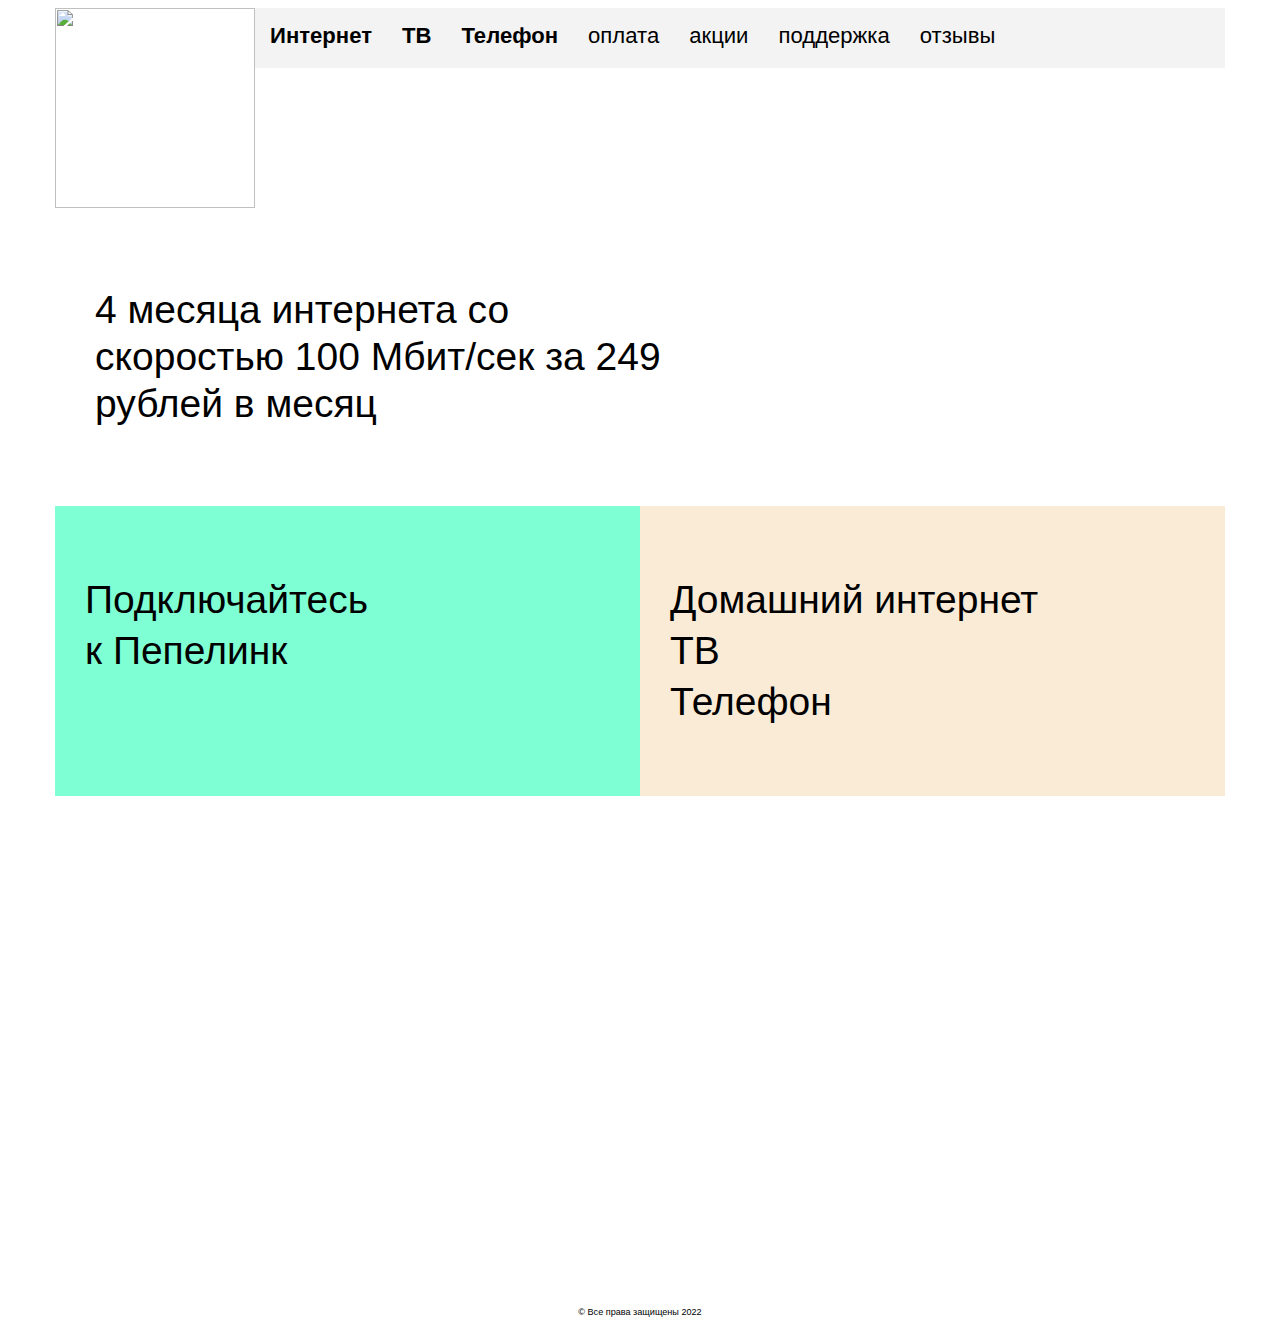
==== index.html @ 8253ea85 "Initial project version" ====
<html>
<!DOCTYPE html>

<head>
    <title>Пепелинк - Интернет-коллайдер</title>
    <link href="index.css" rel="stylesheet" type="text/css" media="screen">
</head>

<body>
    <div class="wrapper">
        <header class="size-web">
            <a href="index.html"><img hight="60" width="200" class="logo" src="images/pepelink.png"></a>
            <div class="navigation size-web">
                <div>
                    <a class="caption">Интернет</a>
                </div>
                <div>
                    <a class="caption">ТВ</a>
                </div>
                <div>
                    <a class="caption">Телефон</a>
                </div>
                <div>
                    <p>оплата</p>
                </div>
                <div>
                    <p>акции</p>
                </div>
                <div>
                    <p>поддержка</p>
                </div>
                <div>
                    <p>отзывы</p>
                </div>
            </div>
        </header>
        <main class="size-web">
            <div class="text">
                <p>4 месяца интернета со<br>
                    скоростью 100 Мбит/сек за 249<br>
                    рублей в месяц</p>
            </div>
            <div class="connect">
                <div class="connect-block">
                    <p class="font">Подключайтесь<br> к Пепелинк</p>
                </div>
                <div class="connect-block connect-list">
                    <div class="font">
                        <p>Домашний интернет<br>
                            ТВ<br>
                            Телефон<br>
                        </p>
                    </div>
                </div>
            </div>
        </main>
        <footer class="size-web footer">
            <p class="footer">© Все права защищены 2022</p>
        </footer>
    </div>
</body>

</html>
---- index.css ----
html {
    min-height: 100%;
}

body {
    font-family: sans-serif;
    font-size: small;
    background: url(https://www.free-wallpapers.su/data/media/3/big/anm5116.jpg) no-repeat fixed;
}

main {
    display: flex;
    justify-content: flex-start;
    flex-direction: column;
    position: relative;
    min-height: 100%;
    height: 1080px;

}

.size-web {
    width: 1170px;
    margin: 0 auto;
    background-color: white;
}

header {
    display: flex;

}

.wrapper {
    min-height: 100%;
    display: flex;
    flex-direction: column;
    justify-content: end
}

.navigation a,
.navigation p {
    margin: auto;
}

.navigation {
    display: flex;
    align-items: baseline;
    justify-content: flex-start;
    background-color: #f3f3f3;
    height: 60px;

}

.caption,
.navigation p {
    padding: 15px 15px;
    font-size: 170%;
}

.caption {
    font-weight: bolder;
}

.text {
    background-image: url(images/1i.png);
    background-repeat: no-repeat;
}

div.text p {
    font-size: 300%;
    line-height: 1.2;
    padding: 40px;
}

.connect {
    display: flex;
    align-items: stretch;
    justify-content: space-between;

}

.connect-block {
    width: 48%;
    background-color: aquamarine;
    padding: 30px;
}

.font {
    font-size: 300%;
    line-height: 1.3;

}

.connect-list {
    background-color: antiquewhite;
}

ul {
    list-style-type: none;
}

footer {
    font-size: 70%;
    text-align: center;
    line-height: normal;
}

.footer {
    padding: 5px 0px;
}
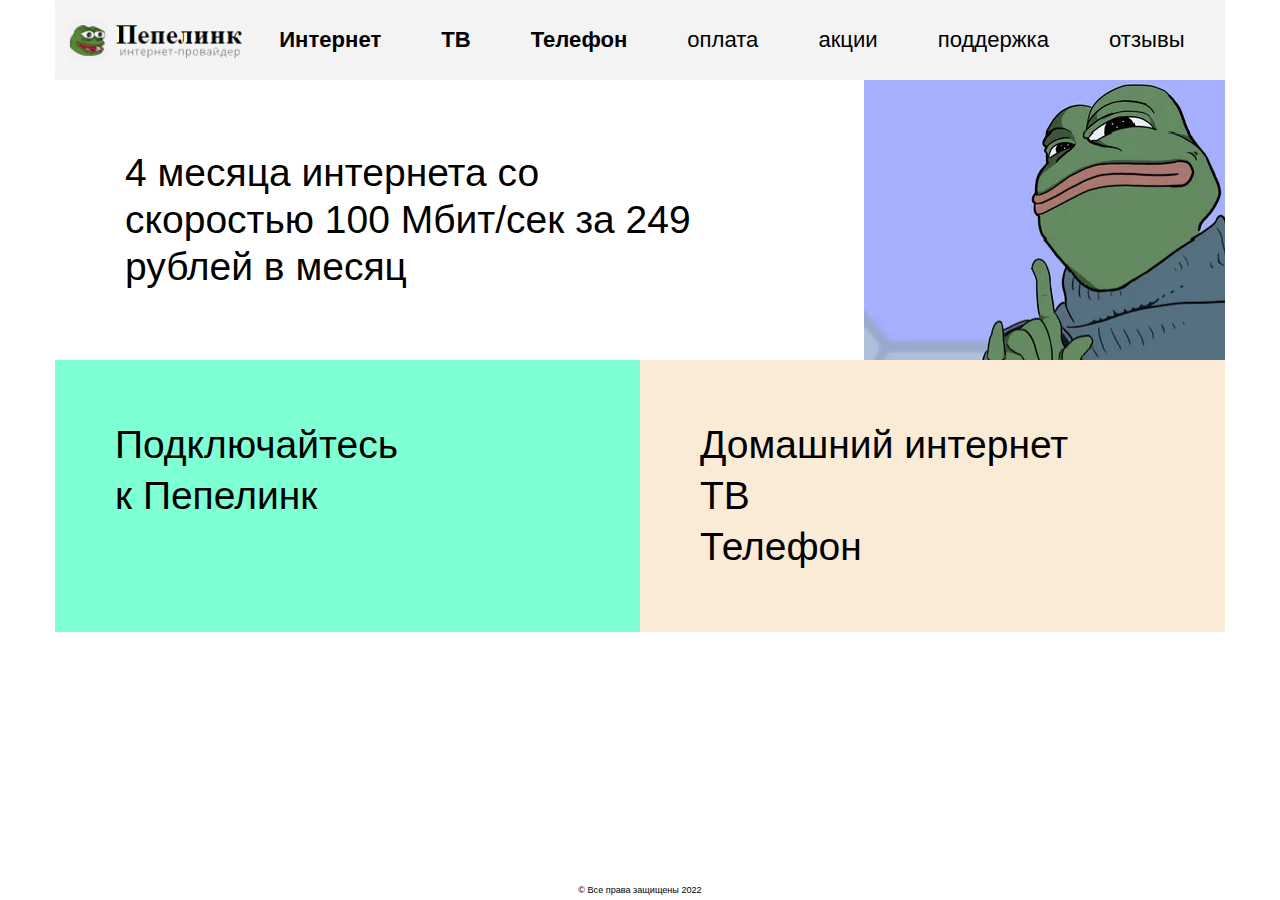
==== commit 9ea239a7: "fix css" ====
--- a/index.html
+++ b/index.html
@@ -2,62 +2,68 @@
 <!DOCTYPE html>
 
 <head>
-    <title>Пепелинк - Интернет-коллайдер</title>
+    <title>Неовалинк - Интернет-коллайдер</title>
     <link href="index.css" rel="stylesheet" type="text/css" media="screen">
 </head>
 
-<body>
-    <div class="wrapper">
-        <header class="size-web">
-            <a href="index.html"><img hight="60" width="200" class="logo" src="images/pepelink.png"></a>
-            <div class="navigation size-web">
-                <div>
-                    <a class="caption">Интернет</a>
-                </div>
-                <div>
-                    <a class="caption">ТВ</a>
-                </div>
-                <div>
-                    <a class="caption">Телефон</a>
-                </div>
-                <div>
-                    <p>оплата</p>
-                </div>
-                <div>
-                    <p>акции</p>
-                </div>
-                <div>
-                    <p>поддержка</p>
-                </div>
-                <div>
-                    <p>отзывы</p>
+<body style="height: 100%;">
+
+<div class="wrapper size-web">
+    <header>
+        <a class="logo" href="">
+            <img height="60" src="images/pepelink.png"></a>
+        <div class="navigation">
+            <div>
+                <a href="" class="caption">Интернет</a>
+            </div>
+            <div>
+                <a href="" class="caption">ТВ</a>
+            </div>
+            <div>
+                <a href="" class="caption">Телефон</a>
+            </div>
+            <div>
+                <a href="">оплата</a>
+            </div>
+            <div>
+                <a href="">акции</a>
+            </div>
+            <div>
+                <a href="">поддержка</a>
+            </div>
+            <div>
+                <a href="">отзывы</a>
+            </div>
+        </div>
+    </header>
+    <main>
+        <div class="text-block">
+            <p>
+                4 месяца интернета со<br>
+                скоростью 100 Мбит/сек за 249<br>
+                рублей в месяц
+            </p>
+        </div>
+        <div class="connect">
+            <div class="connect-block">
+                <p class="connect-block-font">Подключайтесь<br> к Пепелинк</p>
+            </div>
+            <div class="connect-block connect-list">
+                <div class="connect-block-font">
+                    <p>Домашний интернет<br>
+                        ТВ<br>
+                        Телефон<br>
+                    </p>
                 </div>
             </div>
-        </header>
-        <main class="size-web">
-            <div class="text">
-                <p>4 месяца интернета со<br>
-                    скоростью 100 Мбит/сек за 249<br>
-                    рублей в месяц</p>
-            </div>
-            <div class="connect">
-                <div class="connect-block">
-                    <p class="font">Подключайтесь<br> к Пепелинк</p>
-                </div>
-                <div class="connect-block connect-list">
-                    <div class="font">
-                        <p>Домашний интернет<br>
-                            ТВ<br>
-                            Телефон<br>
-                        </p>
-                    </div>
-                </div>
-            </div>
-        </main>
-        <footer class="size-web footer">
-            <p class="footer">© Все права защищены 2022</p>
-        </footer>
-    </div>
+        </div>
+    </main>
+    <footer class="footer">
+        <p class="footer-copyright">© Все права защищены 2022</p>
+    </footer>
+</div>
+
+
 </body>
 
-</html>+</html>
--- a/index.css
+++ b/index.css
@@ -1,4 +1,10 @@
+* {
+    padding: 0;
+    margin: 0;
+}
+
 html {
+    height: 100%;
     min-height: 100%;
 }
 
@@ -10,12 +16,8 @@
 
 main {
     display: flex;
-    justify-content: flex-start;
     flex-direction: column;
-    position: relative;
     min-height: 100%;
-    height: 1080px;
-
 }
 
 .size-web {
@@ -26,68 +28,73 @@
 
 header {
     display: flex;
+    background-color: #f3f3f3;
+}
 
+header .logo {
+    display: flex;
+    justify-content: center;
+    align-items: center;
+}
+
+header .logo img {
+    object-fit: contain;
 }
 
 .wrapper {
     min-height: 100%;
     display: flex;
     flex-direction: column;
-    justify-content: end
-}
-
-.navigation a,
-.navigation p {
-    margin: auto;
 }
 
 .navigation {
     display: flex;
-    align-items: baseline;
-    justify-content: flex-start;
-    background-color: #f3f3f3;
-    height: 60px;
-
+    height: 80px;
+    align-items: center;
 }
 
-.caption,
-.navigation p {
-    padding: 15px 15px;
+.navigation a {
+    padding: 0 30px;
     font-size: 170%;
+    margin: auto;
+    text-decoration: none;
+    color: black;
+}
+
+.navigation a:hover {
+    color: gray;
 }
 
 .caption {
     font-weight: bolder;
 }
 
-.text {
+.text-block {
     background-image: url(images/1i.png);
     background-repeat: no-repeat;
+    padding: 70px;
 }
 
-div.text p {
+.text-block p {
     font-size: 300%;
     line-height: 1.2;
-    padding: 40px;
 }
 
 .connect {
     display: flex;
     align-items: stretch;
     justify-content: space-between;
-
 }
 
 .connect-block {
     width: 48%;
     background-color: aquamarine;
-    padding: 30px;
+    padding: 60px;
 }
 
-.font {
+.connect-block-font {
     font-size: 300%;
     line-height: 1.3;
-
 }
 
 .connect-list {
@@ -99,11 +106,12 @@
 }
 
 footer {
+    margin-top: auto;
+}
+
+.footer-copyright {
     font-size: 70%;
     text-align: center;
     line-height: normal;
+    padding: 5px 0;
 }
-
-.footer {
-    padding: 5px 0px;
-}